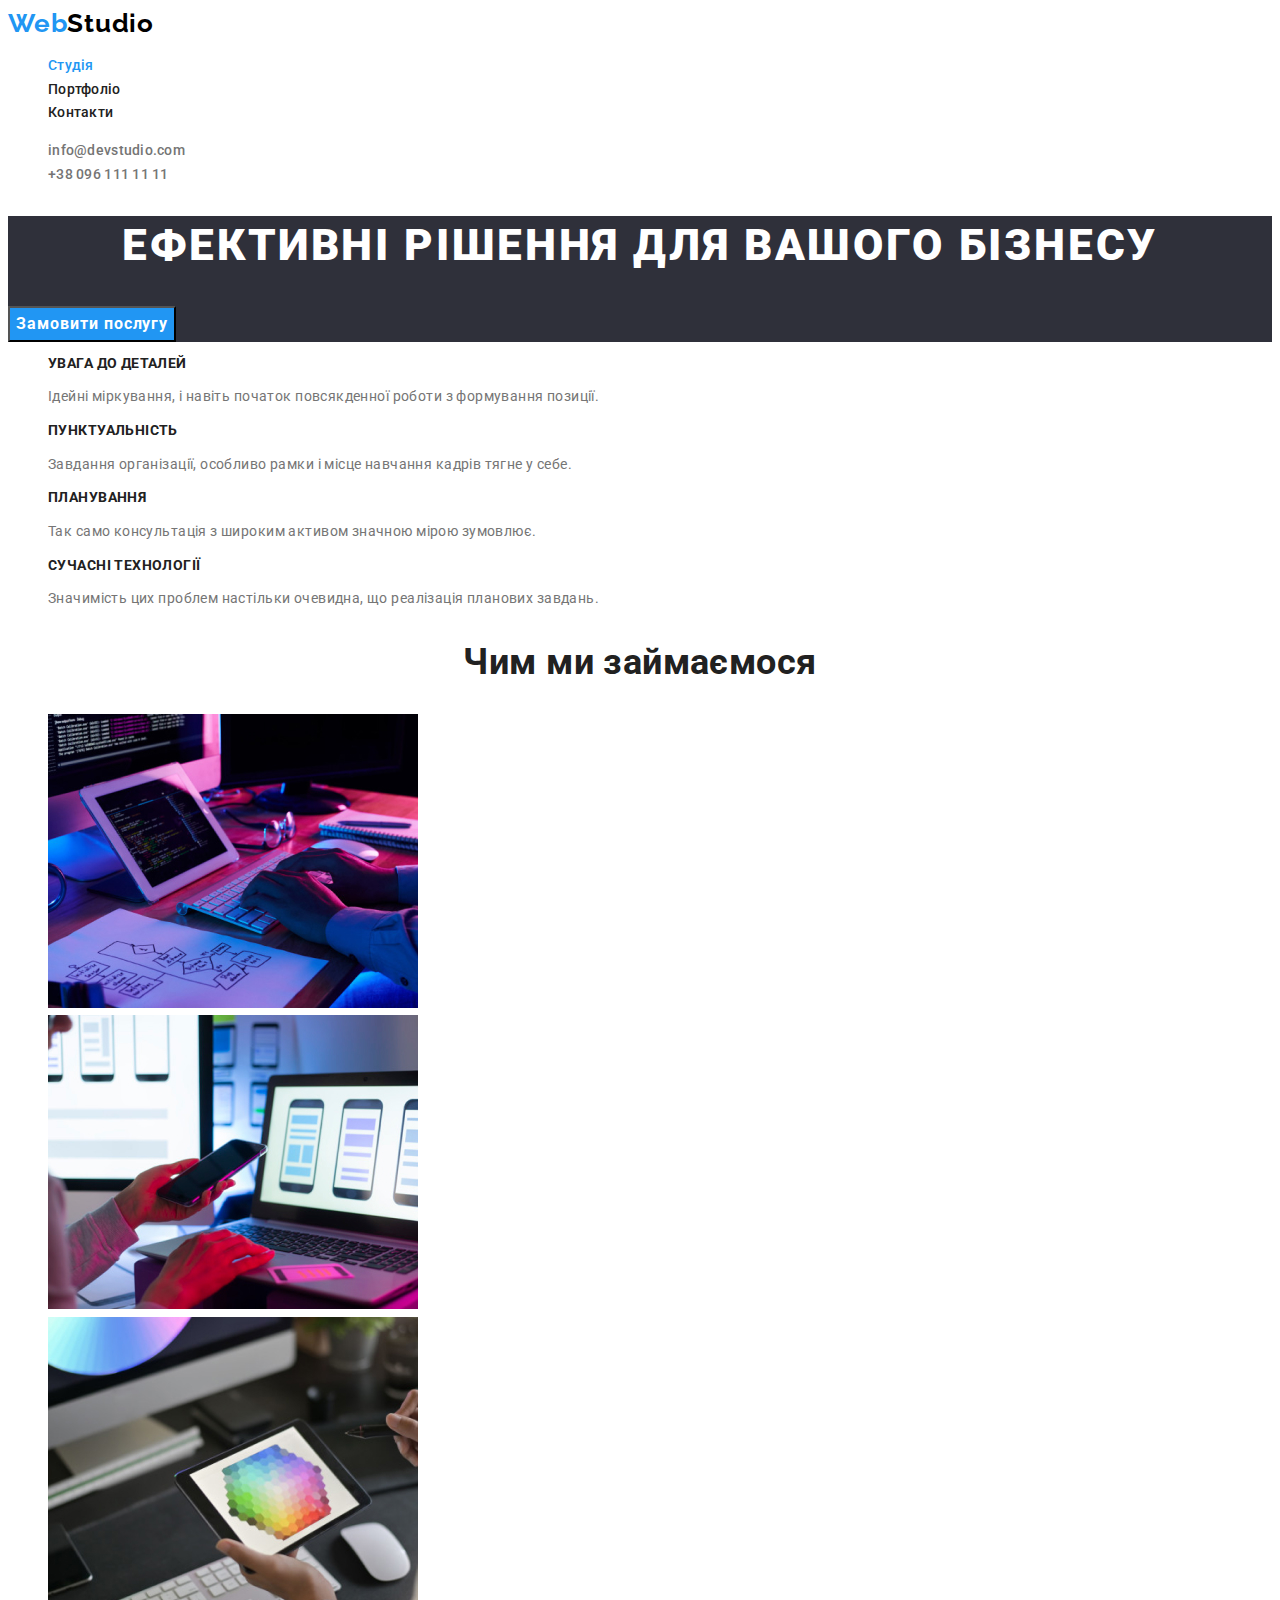
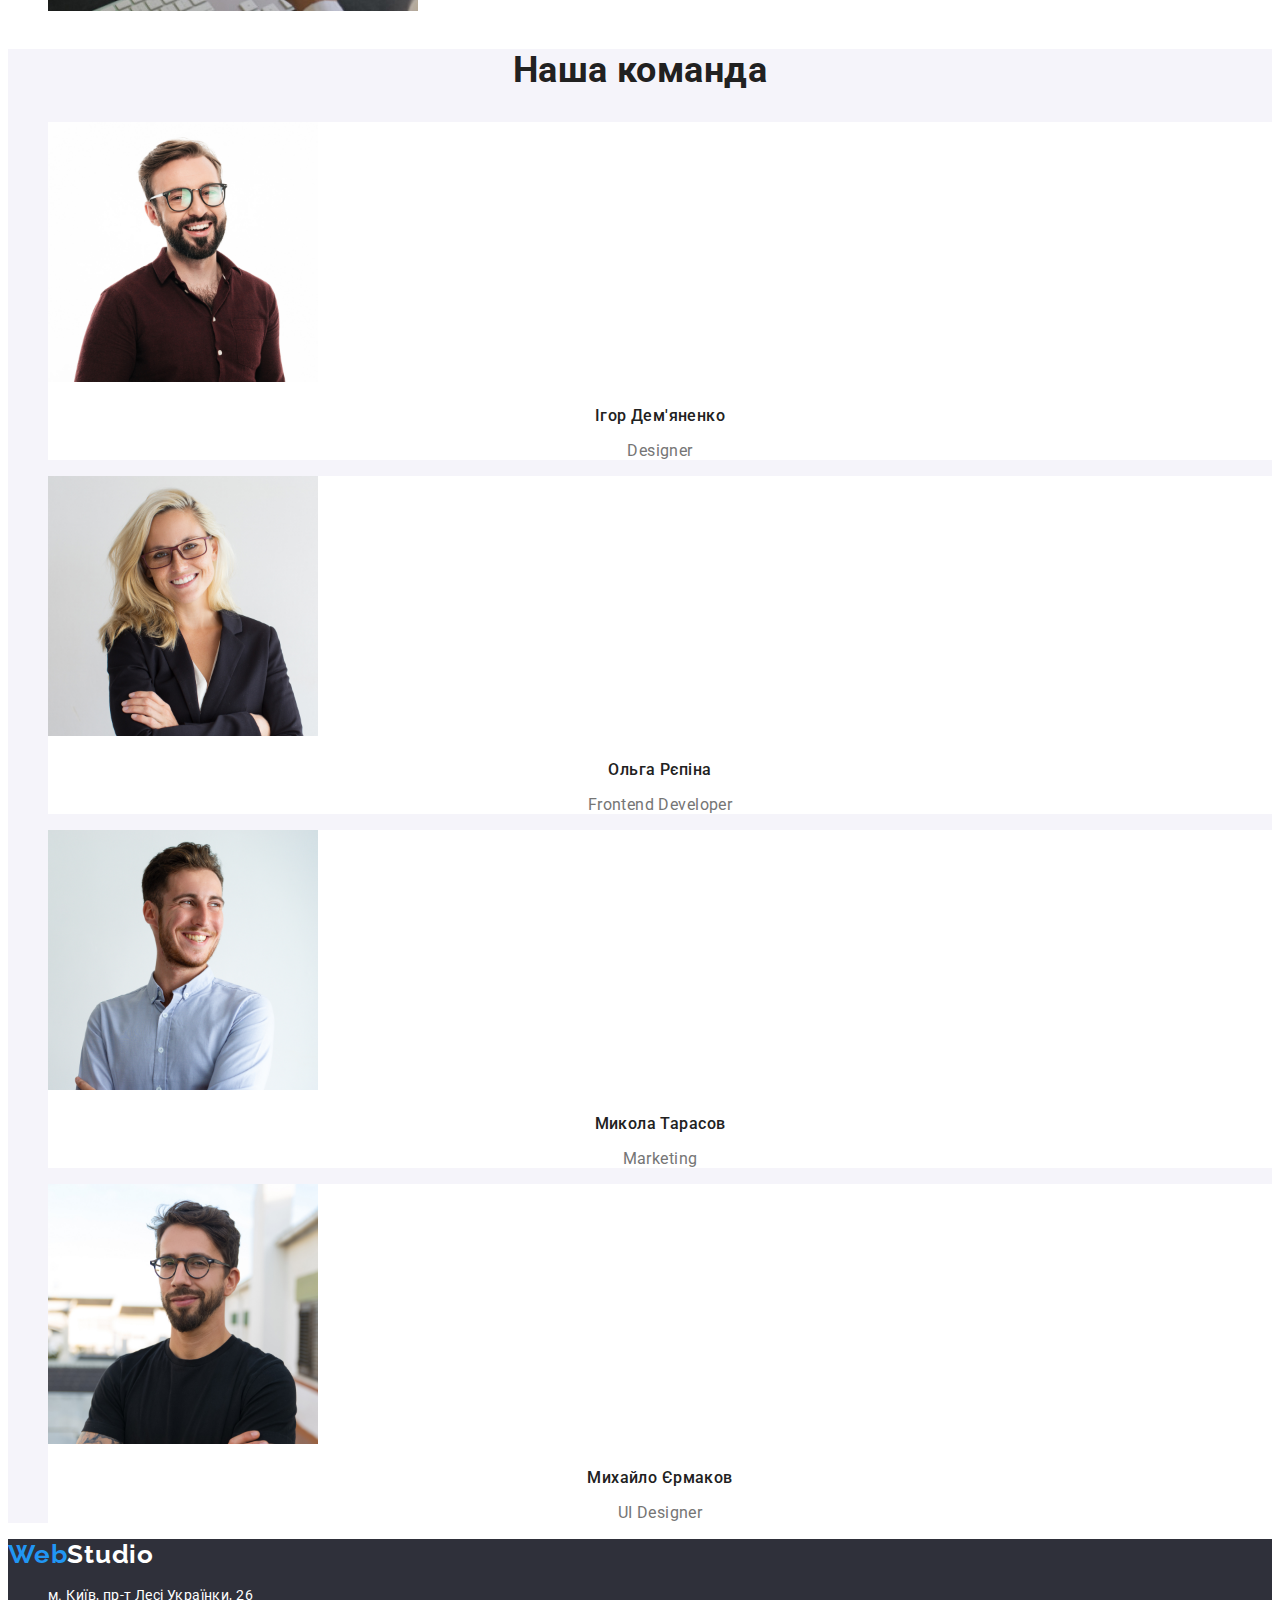
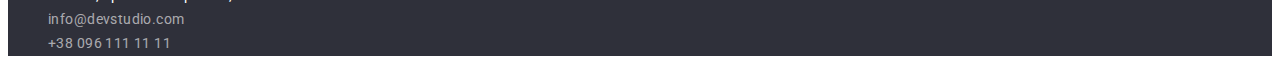
==== index.html @ 071a57e1 "Initial commit" ====
<!DOCTYPE html>
<html lang="uk">
<head>
    <meta charset="UTF-8">
    <meta name="viewport" content="width=device-width, initial-scale=1.0">
    <link href="https://fonts.googleapis.com/css2?family=Raleway:wght@700&family=Roboto:wght@400;500;700;900&display=swap"
        rel="stylesheet">
    <title>Студія</title>
    <link rel="stylesheet" href="./css/styles.css">
</head>
<body>
    <!-- Site header -->
    <header class="header">
        <nav class="header-nav">
            <a lang="en" href="./index.html" class="logo">
                <span class="accent">Web</span>Studio</a>
            <ul class="header-list">
                <li class="header-item"><a href="#" class="header-link link current">Студія</a></li>
                <li class="header-item"><a href="./portfolio.html" class="header-link link">Портфоліо</a></li>
                <li class="header-item"><a href="#" class="header-link link">Контакти</a></li>
            </ul>
        </nav>
        <ul class="contacts">
            <li><a href="mailto://info@devstudio.com" class="contact link">info@devstudio.com</a></li>
            <li><a href="tel:+380961111111" class="contact link">+38 096 111 11 11</a></li>
        </ul>  
    </header>
    <main class="main">
        <!-- Hero section -->
        <section class="hero">
            <h1 class="hero-title">Ефективні рішення для вашого бізнесу</h1>
            <button type="button" class="hero-button button">Замовити послугу</button>
        </section>
        <!-- Preferens -->
        <section class="section">
            <h2 class="visually-hidden">Переваги</h2>
            <ul class="preference-list">
                <li>
                    <h3 class="preference-title title">УВАГА ДО ДЕТАЛЕЙ</h3>
                    <p class="text">Ідейні міркування, і навіть початок повсякденної роботи з формування позиції.</p>
                </li>
                <li>
                    <h3 class="preference-title title">ПУНКТУАЛЬНІСТЬ</h3>
                    <p class="text">Завдання організації, особливо рамки і місце навчання кадрів тягне у себе.</p>
                </li>
                <li>
                    <h3 class="preference-title title">ПЛАНУВАННЯ</h3>
                    <p class="text">Так само консультація з широким активом значною мірою зумовлює.</p>
                </li>
                <li>
                    <h3 class="preference-title title">СУЧАСНІ ТЕХНОЛОГІЇ</h3>
                    <p class="text">Значимість цих проблем настільки очевидна, що реалізація планових завдань.</p>
                </li>
            </ul>
        </section>
        <!-- Specifics -->
        <section class="section">
            <h2 class="section-title title">Чим ми займаємося</h2>
            <ul class="specific-list">
                <li>
                    <img src="./images/specific/img_1.jpg" alt="Робота за комп'ютером, бекенд" width="370" height="294">
                </li>
                <li>
                    <img src="./images/specific/img_2.jpg" alt="Робота за комп'ютером, фронтенд" width="370" height="294">
                </li>
                <li>
                    <img src="./images/specific/img_3.jpg" alt="Робота за комп'ютером, дизайн" width="370" height="294">
                </li>
            </ul>
        </section>
        <!-- Team -->
        <section class="section-color">
            <h2 class="section-title title">Наша команда</h2>
            <ul class="team">
                <li class="team-card card">
                    <img src="./images/team/photo_1.jpg" alt="Ігор Дем'яненко фото" width="270" height="260">
                    <h3 class="name title">Ігор Дем'яненко</h3>
                    <p lang="en" class="desc">Designer</p>
                </li>
                <li class="team-card card">
                    <img src="./images/team/photo_2.jpg" alt="Ольга Рєпіна фото" width="270" height="260">
                    <h3 class="name title">Ольга Рєпіна</h3>
                    <p lang="en" class="desc">Frontend Developer</p>
                </li>
                <li class="team-card card">
                    <img src="./images/team/photo_3.jpg" alt="Микола Тарасов фото" width="270" height="260">
                    <h3 class="name title">Микола Тарасов</h3>
                    <p lang="en" class="desc">Marketing</p>
                </li>
                <li class="team-card card">
                    <img src="./images/team/photo_4.jpg" alt="Михайло Єрмаков фото" width="270" height="260">
                    <h3 class="name title">Михайло Єрмаков</h3>
                    <p lang="en" class="desc">UI Designer</p>
                </li>
            </ul>
        </section>
    </main>
    <footer class="footer">
        <a lang="en" href="./index.html" class="logo link">
            <span class="accent">Web</span>Studio</a>
        </a>
        <address class="address">
            <ul>
                <li>
                    <a href="https://goo.gl/maps/q37ei5Kf7AUgtXnX9"
                    target="_blank"
                    rel="noopener noreferrer nofollow" class="address-item color link">м. Київ, пр-т Лесі Українки, 26</a>
                </li>
                <li>
                    <a href="mailto://info@devstudio.com" class="address-item link">info@devstudio.com</a>
                </li>
                <li><a href="tel:+380961111111" class="address-item link">+38 096 111 11 11</a></li>
            </ul>
        </address>
    </footer>
    
</body>
</html>
---- css/styles.css ----
:root {
    --primary-text-color: #757575;
    --lurge-title-color: #FFFFFF;
    --title-text-color: #212121;
    --accent-color: #2196F3;
    --header-logo-color: #000000;
    --hero-footer-color: #2F303A;
    --section-color: #F5F4FA;
    --a-color: rgba(255, 255, 255, 0.6);
}

body {
    background-color: var(lurge-title-color);
    color: var(--primary-text-color);
    font-family: "Roboto", sans-serif;
    letter-spacing: 0.03em;
    font-size: 14px;
    line-height: 1.7;
}

.title {
    color: var(--title-text-color);
}

ul {
    list-style: none;
}

.link {
    color: var(--primary-text-color);
    text-decoration: none;
}

.link:hover,
.link:focus {
    color: var(--accent-color);
}

.header-list .current {
    color: var(--accent-color);
}

.logo {
    color: #000000;
    font-family: "Raleway", sans-serif;
    font-weight: 700;
    font-size: 26px;
    line-height: 1.2;
    letter-spacing: 0.03em;
    text-decoration: none;
}

.accent {
    color: var(--accent-color);
}

.header-link,
.contact {
    font-weight: 500;
    font-size: 14px;
    line-height: 1.14;
    letter-spacing: 0.02em;
}

.header-link {
    color: var(--title-text-color);
}

.hero,
.footer {
    background-color: var(--hero-footer-color);
}

.hero-title {
    color: var(--lurge-title-color);
    font-weight: 900;
    font-size: 44px;
    line-height: 1.36;
    text-align: center;
    letter-spacing: 0.06em;
    text-transform: uppercase;
}

.button {
    cursor: pointer;
}

.hero-button {
    
    background-color: var(--accent-color);
    color: var(--lurge-title-color);
    font-family: inherit;
    font-weight: 700;
    font-size: 16px;
    line-height: 1.9;
    letter-spacing: 0.06em;
    text-align: center;
}

.hero-button:hover,
.hero-button:focus {
    color: var(--title-text-color);
}

/* Hide heading */
.visually-hidden {
    position: absolute;
    white-space: nowrap;
    width: 1px;
    height: 1px;
    overflow: hidden;
    border: 0;
    padding: 0;
    clip: rect(0 0 0 0);
    clip-path: inset(50%);
    margin: -1px;
}

.preference-title {
    font-weight: 700;
    font-size: 14px;
    line-height: 1.1;
    letter-spacing: 0.03em;
    text-transform: uppercase;
}

.section-title {
    font-weight: 700;
    font-size: 36px;
    line-height: 1.2;
    text-align: center;
}

/* Team */
.section-color {
    background-color: var(--section-color);
}

.card {
    background-color: var(--lurge-title-color);
}

.name,
.desc {
    font-size: 16px;
    line-height: 1.2;
    text-align: center;
}

.name {
    font-weight: 500;
}

/* Portfolio */
.filter {
    background-color: var(--section-color);
    font-family: inherit;       
    font-weight: 500;
    font-size: 16px;
    line-height: 1.62;
    text-align: center;
    letter-spacing: 0.03em;
}

.filter:hover,
.filter:focus {
    color: var(--lurge-title-color);
    background-color: var(--accent-color);
}

.card-title {
    font-weight: 700;
    font-size: 18px;
    line-height: 2;
    letter-spacing: 0.06em;
}

.project-title {
    font-size: 16px;
    line-height: 1.9;
}

.project-text {
    font-size: 16px;
    line-height: 1.9;
    letter-spacing: 0.03em;
}

/* Footer */
.footer > .logo {
    color: var(--lurge-title-color);
}

.address-item {
    font-style: normal;
    color: var(--a-color);
}

.address-item.color {
    color: var(--lurge-title-color);
}
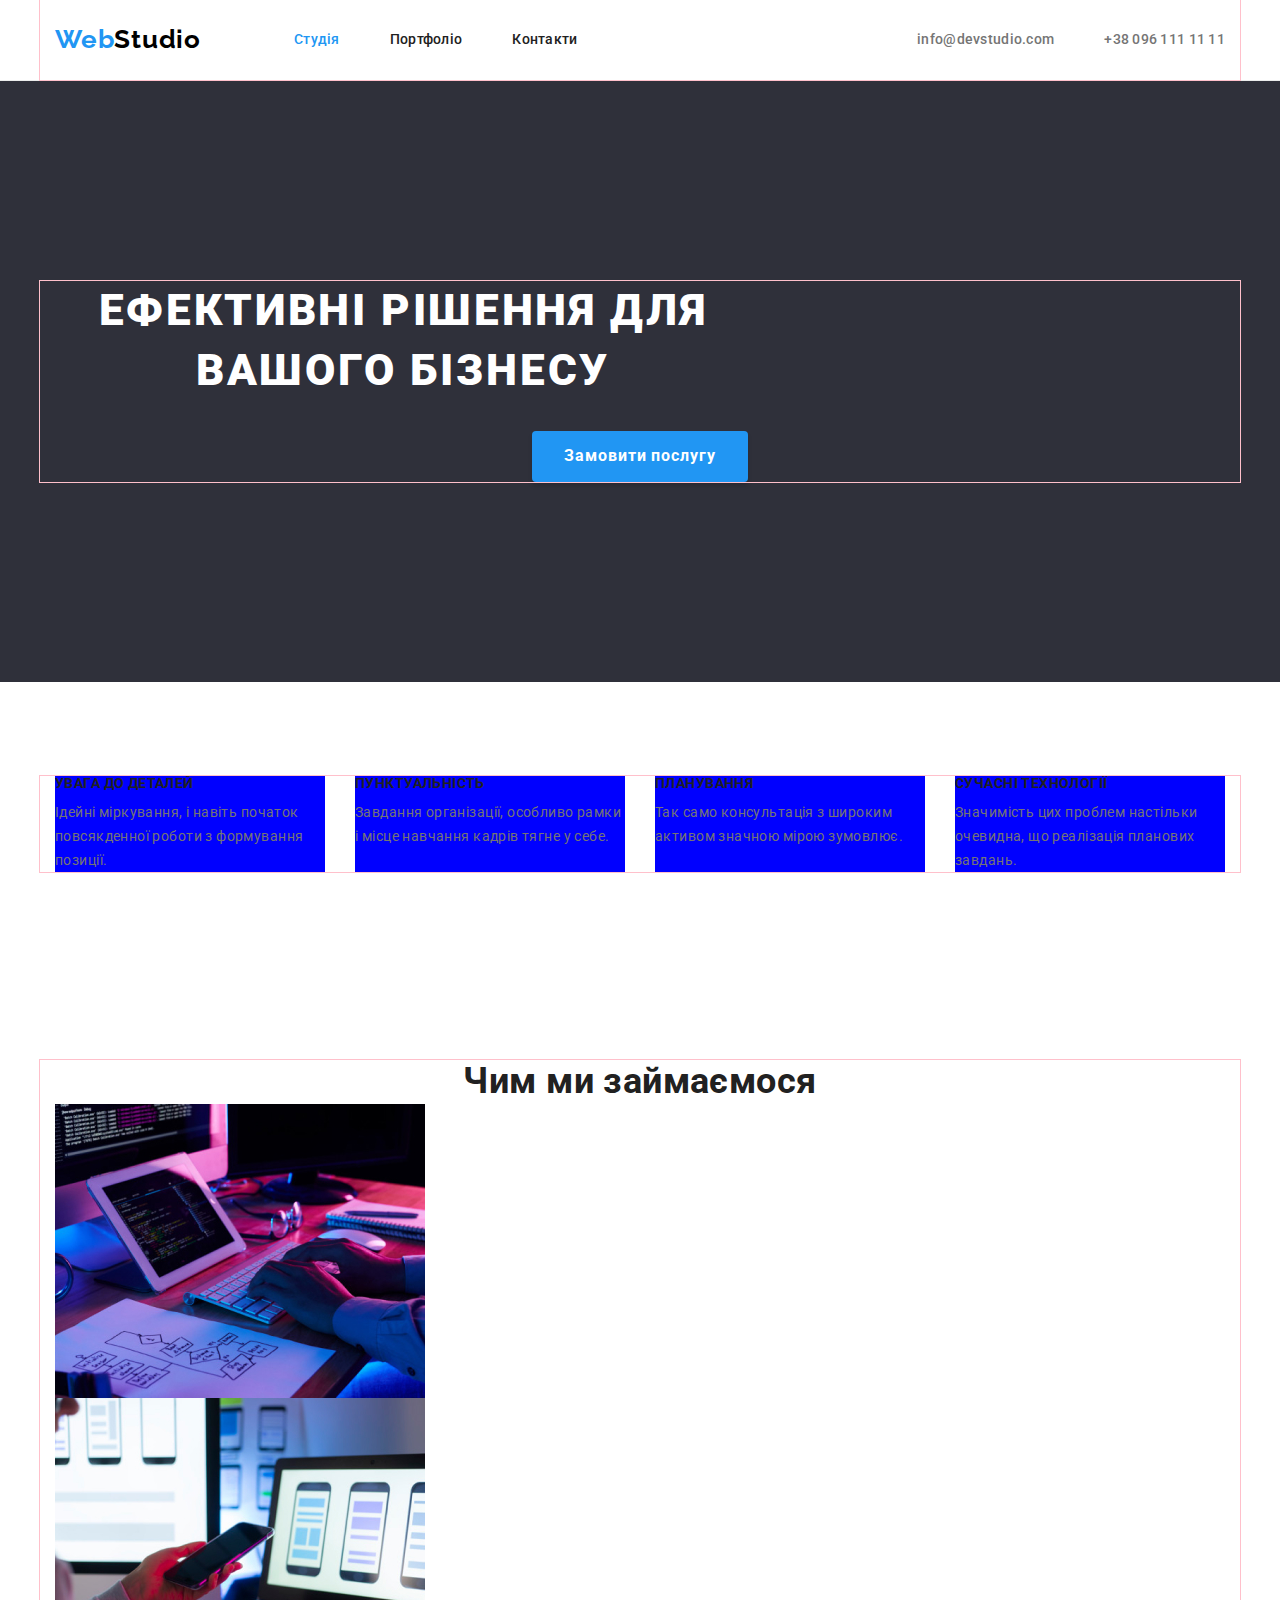
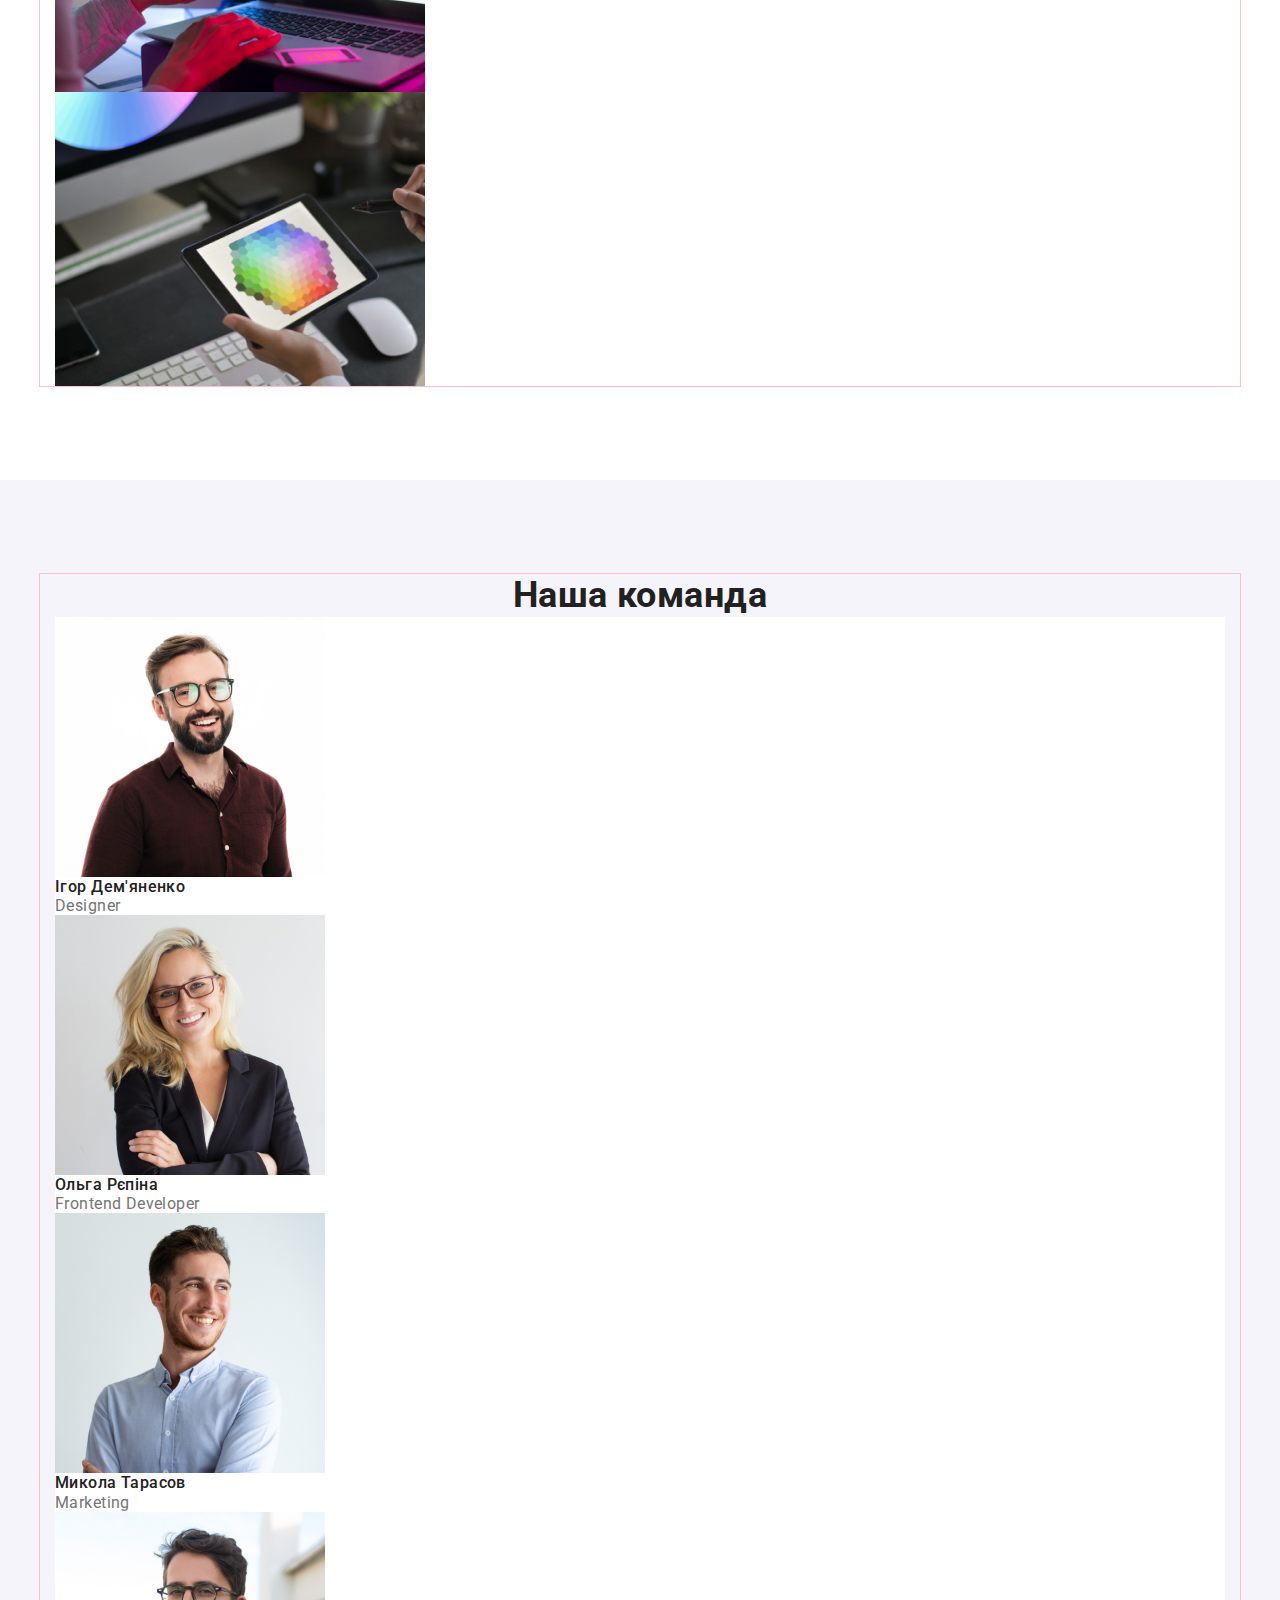
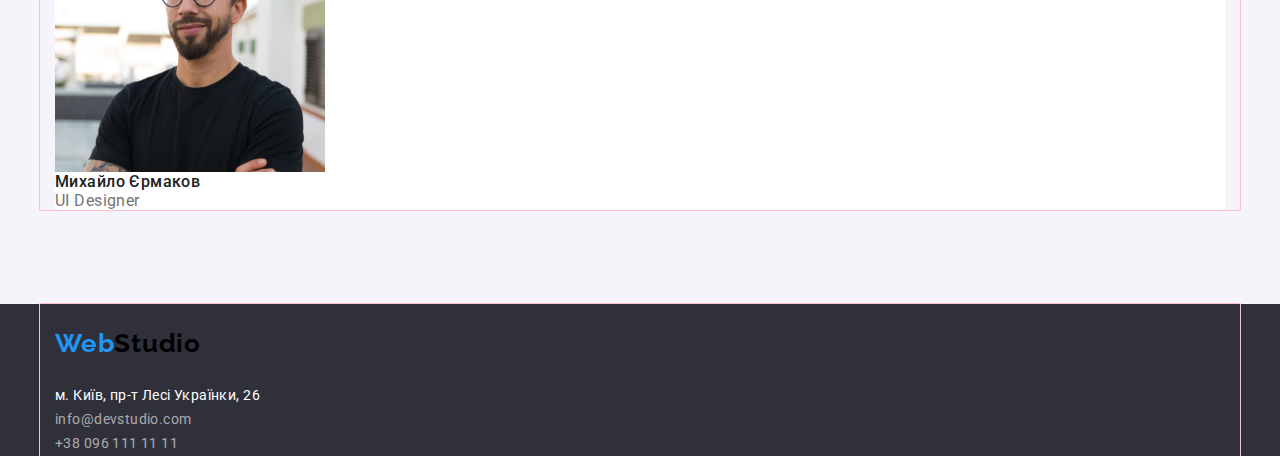
==== commit 104bef2b: "partially adds positions" ====
--- a/index.html
+++ b/index.html
@@ -6,112 +6,130 @@
     <link href="https://fonts.googleapis.com/css2?family=Raleway:wght@700&family=Roboto:wght@400;500;700;900&display=swap"
         rel="stylesheet">
     <title>Студія</title>
+    <link rel="stylesheet" href="https://cdnjs.cloudflare.com/ajax/libs/modern-normalize/1.1.0/modern-normalize.min.css">
     <link rel="stylesheet" href="./css/styles.css">
 </head>
 <body>
     <!-- Site header -->
     <header class="header">
-        <nav class="header-nav">
-            <a lang="en" href="./index.html" class="logo">
-                <span class="accent">Web</span>Studio</a>
-            <ul class="header-list">
-                <li class="header-item"><a href="#" class="header-link link current">Студія</a></li>
-                <li class="header-item"><a href="./portfolio.html" class="header-link link">Портфоліо</a></li>
-                <li class="header-item"><a href="#" class="header-link link">Контакти</a></li>
-            </ul>
-        </nav>
-        <ul class="contacts">
-            <li><a href="mailto://info@devstudio.com" class="contact link">info@devstudio.com</a></li>
-            <li><a href="tel:+380961111111" class="contact link">+38 096 111 11 11</a></li>
-        </ul>  
+        <div class="container header-wrap">
+            <nav class="header-nav">
+                <a lang="en" href="./index.html" class="logo">
+                    <span class="accent">Web</span>Studio</a>
+                <ul class="header-list">
+                    <li class="header-item"><a href="#" class="header-link link current">Студія</a></li>
+                    <li class="header-item"><a href="./portfolio.html" class="header-link link">Портфоліо</a></li>
+                    <li class="header-item"><a href="#" class="header-link link">Контакти</a></li>
+                </ul>
+                </nav>
+            <ul class="contacts">
+                <li><a href="mailto://info@devstudio.com" class="contact link">info@devstudio.com</a></li>
+                <li><a href="tel:+380961111111" class="contact link">+38 096 111 11 11</a></li>
+            </ul> 
+        </div>
+         
     </header>
     <main class="main">
         <!-- Hero section -->
-        <section class="hero">
-            <h1 class="hero-title">Ефективні рішення для вашого бізнесу</h1>
-            <button type="button" class="hero-button button">Замовити послугу</button>
+        <section class="section hero">
+            <div class="container">
+                <h1 class="hero-title">Ефективні рішення для вашого бізнесу</h1>
+                <button type="button" class="hero-button button">Замовити послугу</button>
+            </div>
         </section>
-        <!-- Preferens -->
+        <!-- Preferens section -->
         <section class="section">
-            <h2 class="visually-hidden">Переваги</h2>
-            <ul class="preference-list">
-                <li>
-                    <h3 class="preference-title title">УВАГА ДО ДЕТАЛЕЙ</h3>
-                    <p class="text">Ідейні міркування, і навіть початок повсякденної роботи з формування позиції.</p>
-                </li>
-                <li>
-                    <h3 class="preference-title title">ПУНКТУАЛЬНІСТЬ</h3>
-                    <p class="text">Завдання організації, особливо рамки і місце навчання кадрів тягне у себе.</p>
-                </li>
-                <li>
-                    <h3 class="preference-title title">ПЛАНУВАННЯ</h3>
-                    <p class="text">Так само консультація з широким активом значною мірою зумовлює.</p>
-                </li>
-                <li>
-                    <h3 class="preference-title title">СУЧАСНІ ТЕХНОЛОГІЇ</h3>
-                    <p class="text">Значимість цих проблем настільки очевидна, що реалізація планових завдань.</p>
-                </li>
-            </ul>
+            <div class="container">
+                <h2 class="visually-hidden">Переваги</h2>
+                <ul class="preference-list">
+                    <li>
+                        <h3 class="preference-title title">УВАГА ДО ДЕТАЛЕЙ</h3>
+                        <p class="text">Ідейні міркування, і навіть початок повсякденної роботи з формування позиції.</p>
+                    </li>
+                    <li>
+                        <h3 class="preference-title title">ПУНКТУАЛЬНІСТЬ</h3>
+                        <p class="text">Завдання організації, особливо рамки і місце навчання кадрів тягне у себе.</p>
+                    </li>
+                    <li>
+                        <h3 class="preference-title title">ПЛАНУВАННЯ</h3>
+                        <p class="text">Так само консультація з широким активом значною мірою зумовлює.</p>
+                    </li>
+                    <li>
+                        <h3 class="preference-title title">СУЧАСНІ ТЕХНОЛОГІЇ</h3>
+                        <p class="text">Значимість цих проблем настільки очевидна, що реалізація планових завдань.</p>
+                    </li>
+                </ul> 
+            </div>
+            
         </section>
-        <!-- Specifics -->
+        <!-- Specifics section -->
         <section class="section">
-            <h2 class="section-title title">Чим ми займаємося</h2>
-            <ul class="specific-list">
-                <li>
-                    <img src="./images/specific/img_1.jpg" alt="Робота за комп'ютером, бекенд" width="370" height="294">
-                </li>
-                <li>
-                    <img src="./images/specific/img_2.jpg" alt="Робота за комп'ютером, фронтенд" width="370" height="294">
-                </li>
-                <li>
-                    <img src="./images/specific/img_3.jpg" alt="Робота за комп'ютером, дизайн" width="370" height="294">
-                </li>
-            </ul>
+            <div class="container">
+                <h2 class="section-title title">Чим ми займаємося</h2>
+                <ul class="specific-list">
+                    <li>
+                        <img src="./images/specific/img_1.jpg" alt="Робота за комп'ютером, бекенд" width="370" height="294">
+                    </li>
+                    <li>
+                        <img src="./images/specific/img_2.jpg" alt="Робота за комп'ютером, фронтенд" width="370" height="294">
+                    </li>
+                    <li>
+                        <img src="./images/specific/img_3.jpg" alt="Робота за комп'ютером, дизайн" width="370" height="294">
+                    </li>
+                </ul>
+            </div>
+            
         </section>
         <!-- Team -->
-        <section class="section-color">
-            <h2 class="section-title title">Наша команда</h2>
-            <ul class="team">
-                <li class="team-card card">
-                    <img src="./images/team/photo_1.jpg" alt="Ігор Дем'яненко фото" width="270" height="260">
-                    <h3 class="name title">Ігор Дем'яненко</h3>
-                    <p lang="en" class="desc">Designer</p>
-                </li>
-                <li class="team-card card">
-                    <img src="./images/team/photo_2.jpg" alt="Ольга Рєпіна фото" width="270" height="260">
-                    <h3 class="name title">Ольга Рєпіна</h3>
-                    <p lang="en" class="desc">Frontend Developer</p>
-                </li>
-                <li class="team-card card">
-                    <img src="./images/team/photo_3.jpg" alt="Микола Тарасов фото" width="270" height="260">
-                    <h3 class="name title">Микола Тарасов</h3>
-                    <p lang="en" class="desc">Marketing</p>
-                </li>
-                <li class="team-card card">
-                    <img src="./images/team/photo_4.jpg" alt="Михайло Єрмаков фото" width="270" height="260">
-                    <h3 class="name title">Михайло Єрмаков</h3>
-                    <p lang="en" class="desc">UI Designer</p>
-                </li>
-            </ul>
+        <section class="section section-team">
+            <div class="container">
+                <h2 class="section-title title">Наша команда</h2>
+                <ul class="team">
+                    <li class="team-card card">
+                        <img src="./images/team/photo_1.jpg" alt="Ігор Дем'яненко фото" width="270" height="260">
+                        <h3 class="name title">Ігор Дем'яненко</h3>
+                        <p lang="en" class="desc">Designer</p>
+                    </li>
+                    <li class="team-card card">
+                        <img src="./images/team/photo_2.jpg" alt="Ольга Рєпіна фото" width="270" height="260">
+                        <h3 class="name title">Ольга Рєпіна</h3>
+                        <p lang="en" class="desc">Frontend Developer</p>
+                    </li>
+                    <li class="team-card card">
+                        <img src="./images/team/photo_3.jpg" alt="Микола Тарасов фото" width="270" height="260">
+                        <h3 class="name title">Микола Тарасов</h3>
+                        <p lang="en" class="desc">Marketing</p>
+                    </li>
+                    <li class="team-card card">
+                        <img src="./images/team/photo_4.jpg" alt="Михайло Єрмаков фото" width="270" height="260">
+                        <h3 class="name title">Михайло Єрмаков</h3>
+                        <p lang="en" class="desc">UI Designer</p>
+                    </li>
+                </ul>
+            </div>
+            
         </section>
     </main>
     <footer class="footer">
-        <a lang="en" href="./index.html" class="logo link">
-            <span class="accent">Web</span>Studio</a>
-        </a>
-        <address class="address">
-            <ul>
-                <li>
-                    <a href="https://goo.gl/maps/q37ei5Kf7AUgtXnX9"
-                    target="_blank"
-                    rel="noopener noreferrer nofollow" class="address-item color link">м. Київ, пр-т Лесі Українки, 26</a>
-                </li>
-                <li>
-                    <a href="mailto://info@devstudio.com" class="address-item link">info@devstudio.com</a>
-                </li>
-                <li><a href="tel:+380961111111" class="address-item link">+38 096 111 11 11</a></li>
-            </ul>
-        </address>
+        <div class="container">
+            <a lang="en" href="./index.html" class="logo link">
+                <span class="accent">Web</span>Studio</a>
+            </a>
+            <address class="address">
+                <ul>
+                    <li>
+                        <a href="https://goo.gl/maps/q37ei5Kf7AUgtXnX9"
+                        target="_blank"
+                        rel="noopener noreferrer nofollow" class="address-item color link">м. Київ, пр-т Лесі Українки, 26</a>
+                    </li>
+                    <li>
+                        <a href="mailto://info@devstudio.com" class="address-item link">info@devstudio.com</a>
+                    </li>
+                    <li><a href="tel:+380961111111" class="address-item link">+38 096 111 11 11</a></li>
+                </ul>
+            </address>
+        </div>
+        
     </footer>
     
 </body>
--- a/css/styles.css
+++ b/css/styles.css
@@ -9,8 +9,24 @@
     --a-color: rgba(255, 255, 255, 0.6);
 }
 
+h1,
+h2,
+h3,
+h4,
+h5,
+h6,
+ul,
+p {
+    margin: 0;
+}
+
+ul {
+    padding: 0;
+    list-style: none;
+}
+
 body {
-    background-color: var(lurge-title-color);
+    background-color: var(--lurge-title-color);
     color: var(--primary-text-color);
     font-family: "Roboto", sans-serif;
     letter-spacing: 0.03em;
@@ -18,12 +34,19 @@
     line-height: 1.7;
 }
 
+img {
+    display: block;
+}
+
+.container {
+    width: 1200px;
+    margin: 0 auto;
+    padding: 0 15px;
+    outline: 1px solid pink ;
+}
+
 .title {
     color: var(--title-text-color);
-}
-
-ul {
-    list-style: none;
 }
 
 .link {
@@ -36,26 +59,67 @@
     color: var(--accent-color);
 }
 
+.section {
+    padding-top: 94px;
+    padding-bottom: 94px;
+}
+
+/* Site header */
+header {
+    border-bottom: 1px solid #ECECEC;
+}
+
+.logo {
+    margin-right: 93px;
+    padding-top: 24px;
+    padding-bottom: 25px;
+    display: block;
+    color: #000000;
+    font-family: "Raleway", sans-serif;
+    font-weight: 700;
+    font-size: 26px;
+    line-height: 1.2;
+    letter-spacing: 0.03em;
+    text-decoration: none;
+}
+
+.accent {
+    color: var(--accent-color);
+}
+
 .header-list .current {
     color: var(--accent-color);
 }
 
-.logo {
-    color: #000000;
-    font-family: "Raleway", sans-serif;
-    font-weight: 700;
-    font-size: 26px;
-    line-height: 1.2;
-    letter-spacing: 0.03em;
-    text-decoration: none;
-}
-
-.accent {
-    color: var(--accent-color);
+.header .link {
+    padding-top: 32px;
+    padding-bottom: 32px;
+    /* background-color: purple; */
+}
+
+.header-wrap {
+    display: flex;
+}
+
+.header-nav {
+    display: flex;
+    align-items: center;
+}
+
+.header-list {
+    display: flex;
+    gap: 50px;
+}
+
+.contacts {
+    display: flex;
+    gap: 50px;
+    margin-left: auto;
 }
 
 .header-link,
 .contact {
+    display: block;
     font-weight: 500;
     font-size: 14px;
     line-height: 1.14;
@@ -66,12 +130,26 @@
     color: var(--title-text-color);
 }
 
+/* Hero section */
+
 .hero,
 .footer {
     background-color: var(--hero-footer-color);
 }
 
+.hero {
+    padding-top: 200px;
+    padding-bottom: 200px;
+    text-align: center;
+} 
+
 .hero-title {
+    margin-bottom: 30px;
+    width: 696px;
+    height: 120px;
+    /* margin-left: auto;
+    margin-right: auto; */
+
     color: var(--lurge-title-color);
     font-weight: 900;
     font-size: 44px;
@@ -82,11 +160,15 @@
 }
 
 .button {
+    padding: 0;
     cursor: pointer;
 }
 
 .hero-button {
-    
+    box-shadow: 0px 4px 4px rgba(0, 0, 0, 0.15);
+    border-radius: 4px;
+    border: none;
+    padding: 10px 32px;
     background-color: var(--accent-color);
     color: var(--lurge-title-color);
     font-family: inherit;
@@ -100,6 +182,29 @@
 .hero-button:hover,
 .hero-button:focus {
     color: var(--title-text-color);
+}
+
+/* Preferens section */
+.preference-list {
+    display: flex;
+}
+
+.preference-list > li:not(:first-child) {
+    margin-left: 30px;
+}
+
+.preference-list > li {
+    background-color: blue;
+    width: 270px;
+}
+
+.preference-title {
+    font-weight: 700;
+    font-size: 14px;
+    line-height: 1.1;
+    letter-spacing: 0.03em;
+    text-transform: uppercase;
+    margin-bottom: 10px;
 }
 
 /* Hide heading */
@@ -116,13 +221,7 @@
     margin: -1px;
 }
 
-.preference-title {
-    font-weight: 700;
-    font-size: 14px;
-    line-height: 1.1;
-    letter-spacing: 0.03em;
-    text-transform: uppercase;
-}
+
 
 .section-title {
     font-weight: 700;
@@ -131,8 +230,10 @@
     text-align: center;
 }
 
+/* Specifics section */
+
 /* Team */
-.section-color {
+.section-team {
     background-color: var(--section-color);
 }
 
@@ -144,7 +245,6 @@
 .desc {
     font-size: 16px;
     line-height: 1.2;
-    text-align: center;
 }
 
 .name {
@@ -180,11 +280,11 @@
     line-height: 1.9;
 }
 
-.project-text {
+/* .project-text {
     font-size: 16px;
     line-height: 1.9;
     letter-spacing: 0.03em;
-}
+} */
 
 /* Footer */
 .footer > .logo {
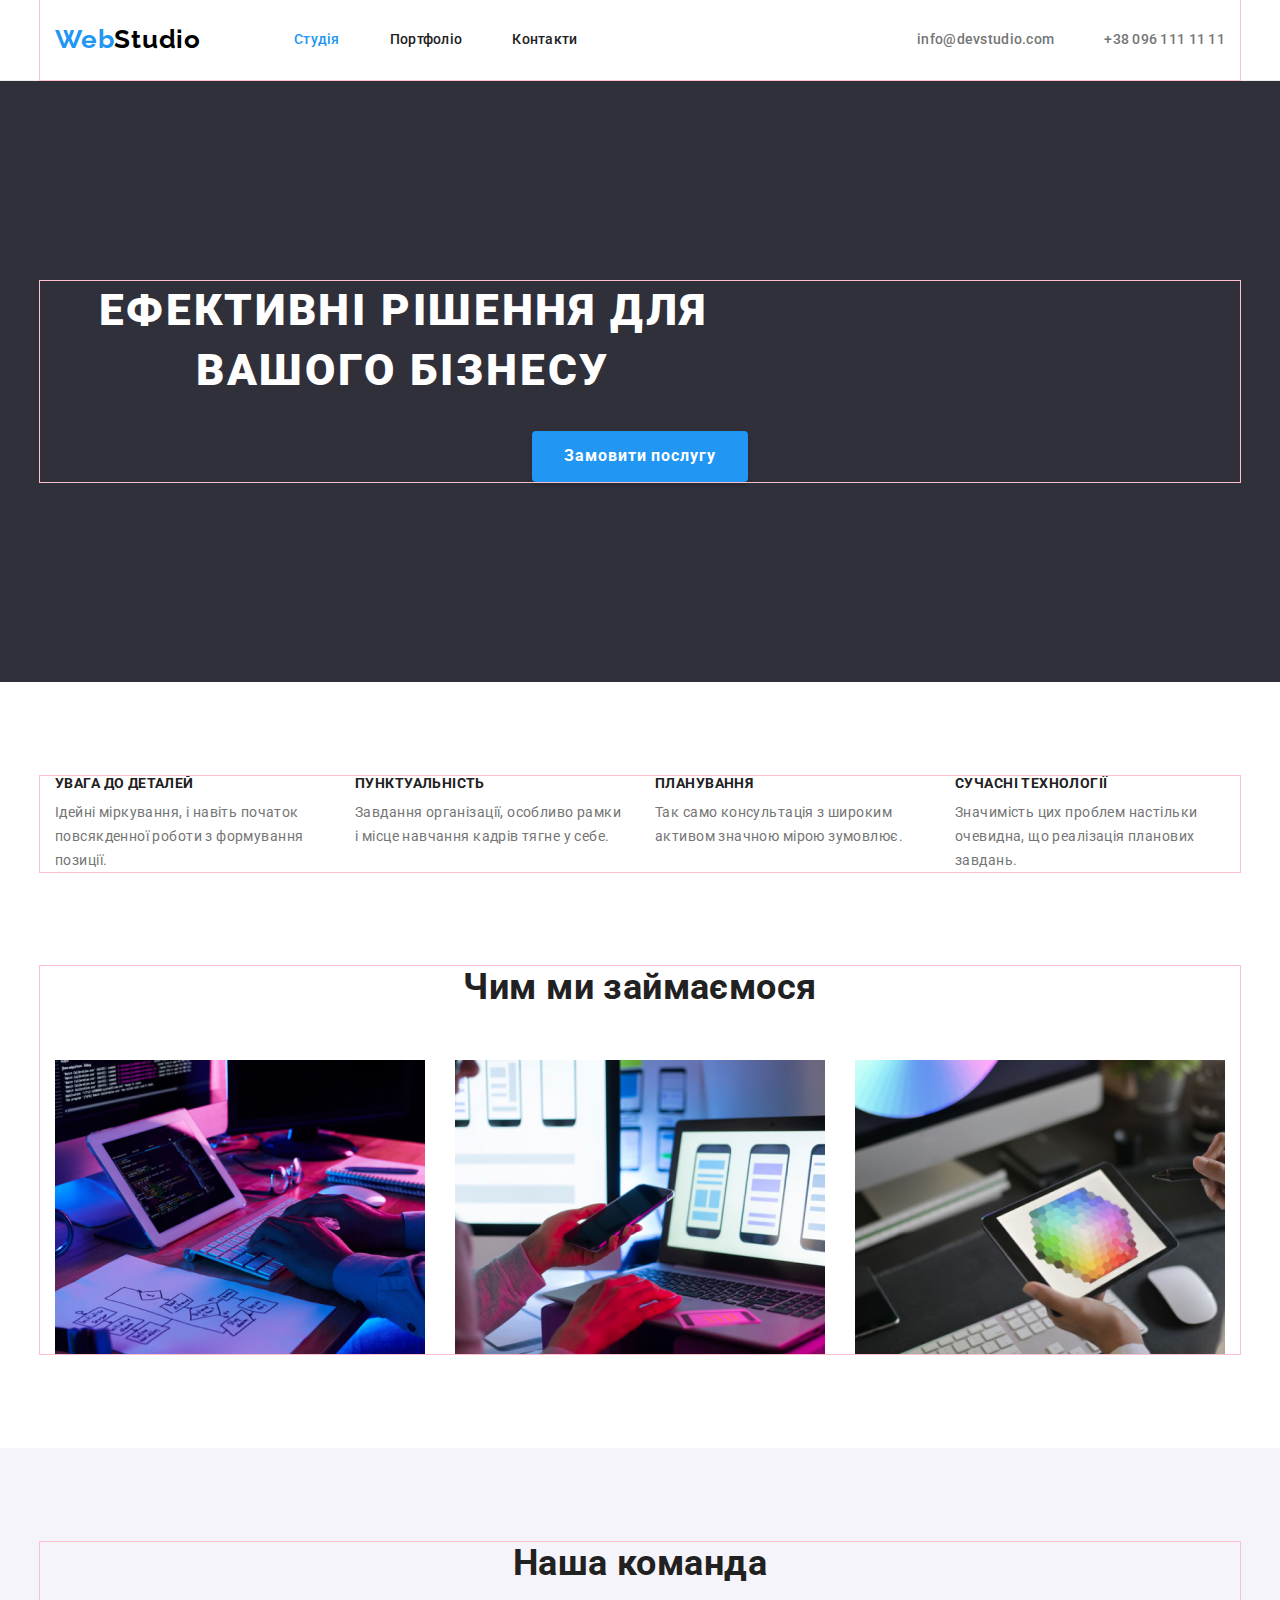
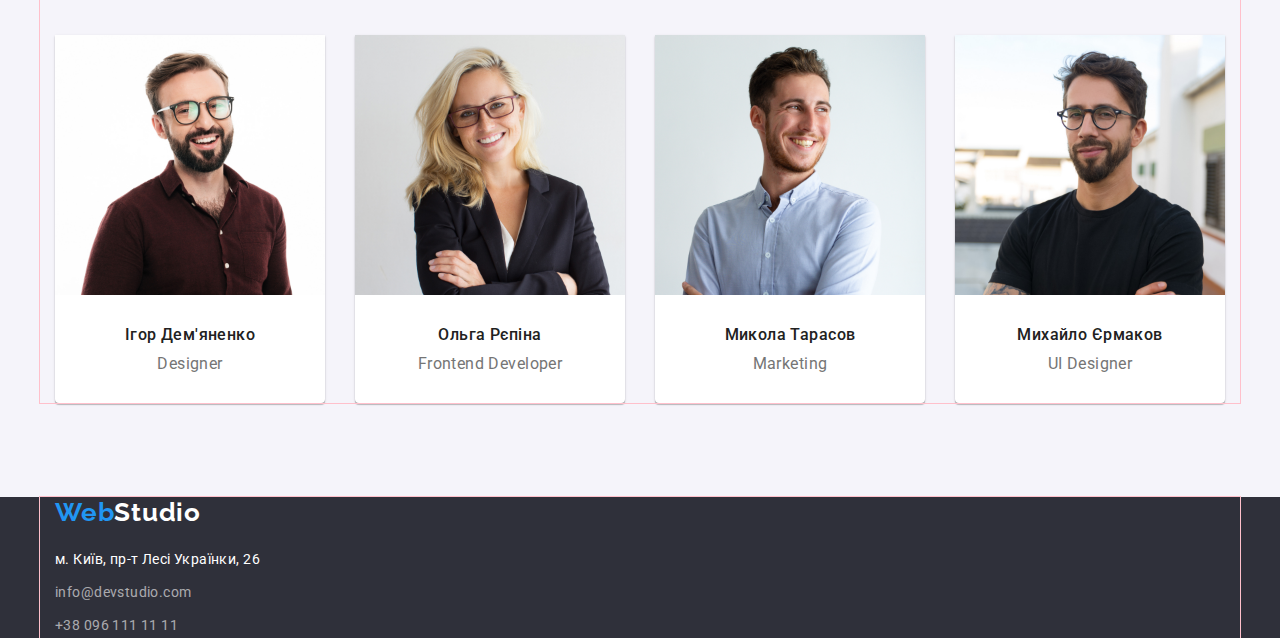
==== commit 8c3fa984: "comments positioning" ====
--- a/index.html
+++ b/index.html
@@ -63,7 +63,7 @@
             
         </section>
         <!-- Specifics section -->
-        <section class="section">
+        <section class="section specifics">
             <div class="container">
                 <h2 class="section-title title">Чим ми займаємося</h2>
                 <ul class="specific-list">
@@ -87,23 +87,31 @@
                 <ul class="team">
                     <li class="team-card card">
                         <img src="./images/team/photo_1.jpg" alt="Ігор Дем'яненко фото" width="270" height="260">
-                        <h3 class="name title">Ігор Дем'яненко</h3>
-                        <p lang="en" class="desc">Designer</p>
+                        <div class="team-container">
+                            <h3 class="name title">Ігор Дем'яненко</h3>
+                            <p lang="en" class="desc">Designer</p>
+                        </div>
                     </li>
                     <li class="team-card card">
                         <img src="./images/team/photo_2.jpg" alt="Ольга Рєпіна фото" width="270" height="260">
-                        <h3 class="name title">Ольга Рєпіна</h3>
-                        <p lang="en" class="desc">Frontend Developer</p>
+                        <div class="team-container">
+                            <h3 class="name title">Ольга Рєпіна</h3>
+                            <p lang="en" class="desc">Frontend Developer</p>
+                        </div>
                     </li>
                     <li class="team-card card">
                         <img src="./images/team/photo_3.jpg" alt="Микола Тарасов фото" width="270" height="260">
-                        <h3 class="name title">Микола Тарасов</h3>
-                        <p lang="en" class="desc">Marketing</p>
+                        <div class="team-container">
+                            <h3 class="name title">Микола Тарасов</h3>
+                            <p lang="en" class="desc">Marketing</p>
+                        </div>
                     </li>
                     <li class="team-card card">
                         <img src="./images/team/photo_4.jpg" alt="Михайло Єрмаков фото" width="270" height="260">
-                        <h3 class="name title">Михайло Єрмаков</h3>
-                        <p lang="en" class="desc">UI Designer</p>
+                        <div class="team-container">
+                            <h3 class="name title">Михайло Єрмаков</h3>
+                            <p lang="en" class="desc">UI Designer</p>
+                        </div>
                     </li>
                 </ul>
             </div>
--- a/css/styles.css
+++ b/css/styles.css
@@ -49,9 +49,12 @@
     color: var(--title-text-color);
 }
 
+a {
+    text-decoration: none;
+}
+
 .link {
     color: var(--primary-text-color);
-    text-decoration: none;
 }
 
 .link:hover,
@@ -64,15 +67,7 @@
     padding-bottom: 94px;
 }
 
-/* Site header */
-header {
-    border-bottom: 1px solid #ECECEC;
-}
-
 .logo {
-    margin-right: 93px;
-    padding-top: 24px;
-    padding-bottom: 25px;
     display: block;
     color: #000000;
     font-family: "Raleway", sans-serif;
@@ -81,6 +76,17 @@
     line-height: 1.2;
     letter-spacing: 0.03em;
     text-decoration: none;
+}
+
+/* Site header */
+header {
+    border-bottom: 1px solid #ECECEC;
+}
+
+.header .logo {
+    margin-right: 93px;
+    padding-top: 24px;
+    padding-bottom: 25px;
 }
 
 .accent {
@@ -181,7 +187,7 @@
 
 .hero-button:hover,
 .hero-button:focus {
-    color: var(--title-text-color);
+    color: var(--primary-text-color)
 }
 
 /* Preferens section */
@@ -194,7 +200,7 @@
 }
 
 .preference-list > li {
-    background-color: blue;
+    /* background-color: blue; */
     width: 270px;
 }
 
@@ -228,11 +234,41 @@
     font-size: 36px;
     line-height: 1.2;
     text-align: center;
+    margin-bottom: 50px;
 }
 
 /* Specifics section */
+.specifics {
+    padding-top: 0px;
+}
+
+.specific-list {
+    display: flex;
+}
+
+.specific-list > li:not(:first-child) {
+    margin-left: 30px;
+}
 
 /* Team */
+.team {
+    display: flex;
+    justify-content: space-between;
+}
+
+.team > li {
+    background-color: var(--lurge-title-color);
+    box-shadow: 0px 1px 3px rgba(0, 0, 0, 0.12), 0px 1px 1px rgba(0, 0, 0, 0.14), 0px 2px 1px rgba(0, 0, 0, 0.2);
+    border-radius: 0px 0px 4px 4px;
+}
+
+.team-container {
+    padding-top: 30px;
+    padding-bottom: 30px;
+
+    text-align: center;
+}
+
 .section-team {
     background-color: var(--section-color);
 }
@@ -248,11 +284,17 @@
 }
 
 .name {
+    margin-bottom: 10px;
+
     font-weight: 500;
 }
 
 /* Portfolio */
 .filter {
+    border-radius: 4px;
+    border: none;
+    padding: 6px 22px;
+
     background-color: var(--section-color);
     font-family: inherit;       
     font-weight: 500;
@@ -264,6 +306,10 @@
 
 .filter:hover,
 .filter:focus {
+    padding-left: 25px;
+    padding-right: 25px;
+    box-shadow: 0px 3px 1px rgba(0, 0, 0, 0.1), 0px 1px 2px rgba(0, 0, 0, 0.08), 0px 2px 2px rgba(0, 0, 0, 0.12);
+
     color: var(--lurge-title-color);
     background-color: var(--accent-color);
 }
@@ -273,12 +319,76 @@
     font-size: 18px;
     line-height: 2;
     letter-spacing: 0.06em;
+    margin-bottom: 4px;
 }
 
 .project-title {
     font-size: 16px;
-    line-height: 1.9;
-}
+    line-height: 1.88;
+    color: var(--primary-text-color)
+}
+
+.filters {
+    display: flex;
+    justify-content: center;
+    gap: 8px;
+    margin-bottom: 50px;
+}
+
+.card-container {
+    width: 370px;
+    padding: 20px 24px;
+    /* padding-top: 20px;
+    padding-bottom: 24px; */
+    border-right: 1px solid #EEEEEE;
+    border-left: 1px solid #EEEEEE;  
+    border-bottom: 1px solid #EEEEEE;
+}
+
+.project-cards {
+    display: flex;
+    flex-wrap: wrap;
+    /* justify-content: space-between; */
+    /* width: 370px; */
+}
+
+.project {
+    width: calc((100% - 60px) / 3);
+    margin-right: 30px;
+    margin-bottom: 30px;
+}
+
+/* .project {
+    margin-right: 30px;
+    margin-bottom: 30px;
+} */
+
+/* .project:not(:nth-child(3n)) {
+    margin-right: 30px;
+}
+
+.project:not(:nth-last-child(-n + 3)) {
+    margin-bottom: 30px;
+} */
+
+.project:nth-child(3n) {
+    margin-right: 0;
+}
+
+.project:nth-last-child(-n + 3) {
+    margin-bottom: 0;
+} */
+
+/* .project {
+    flex-basis: calc((100% - 60px) / 3);
+    gap: 30px;
+} */
+
+/* .project:not(:first-child) {
+    margin-left: 30px;
+} */
+
+
 
 /* .project-text {
     font-size: 16px;
@@ -287,15 +397,28 @@
 } */
 
 /* Footer */
-.footer > .logo {
+.footer {
+    padding-top: 60px;
+    padding-bottom: 60px;
+}
+
+.footer .logo {
+    margin-bottom: 20px;
+
     color: var(--lurge-title-color);
 }
 
 .address-item {
+    display: block;
+
     font-style: normal;
     color: var(--a-color);
 }
 
+.address li:not(:last-child) {
+    margin-bottom: 9px;
+}
+
 .address-item.color {
     color: var(--lurge-title-color);
 }
